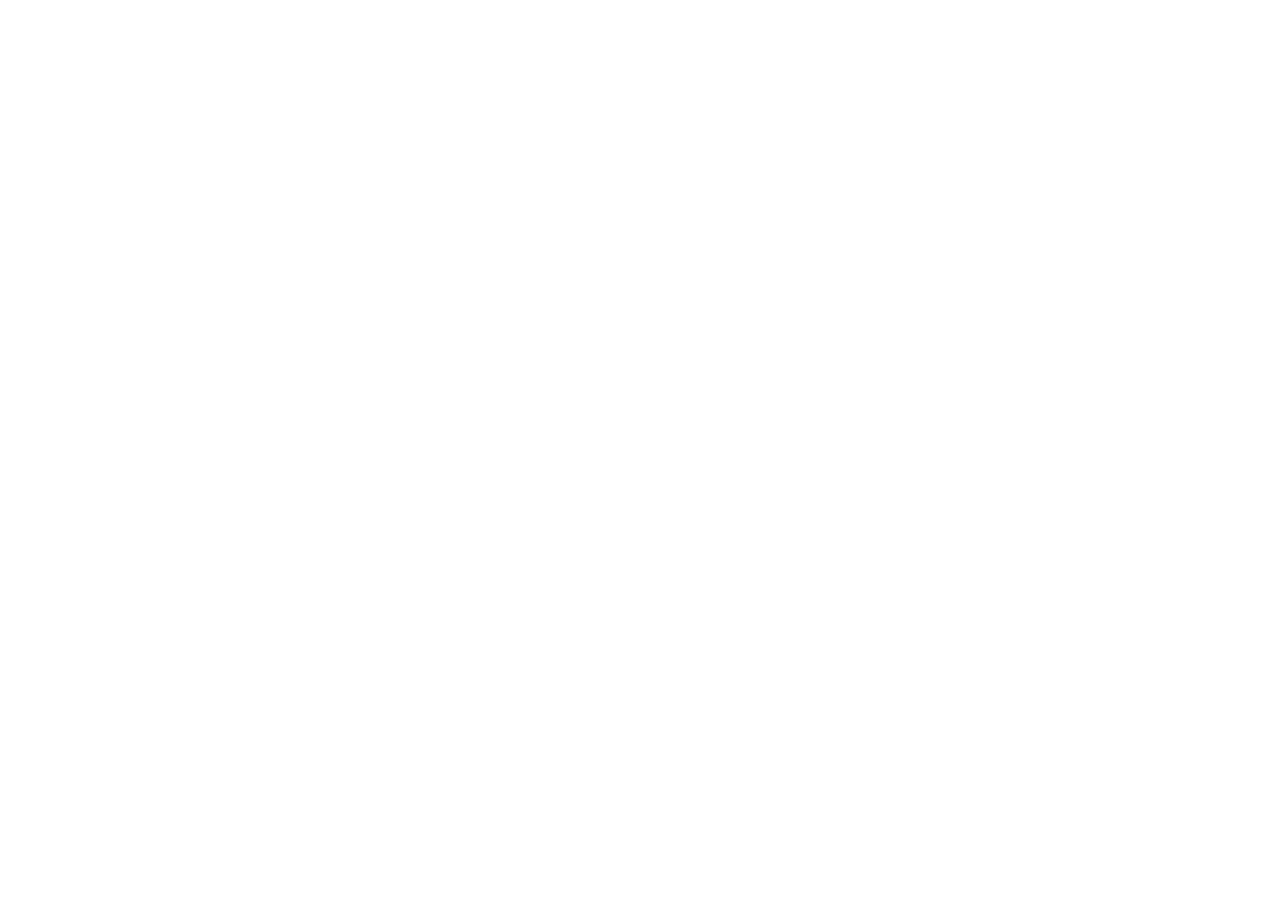
==== index.html @ 8ab2ed99 "index y js" ====
<!DOCTYPE html>
<html lang="en">
<head>
    <meta charset="UTF-8">
    <meta name="viewport" content="width=device-width, initial-scale=1.0">
    <title>Document</title>
    <script src="js/main.js"></script>
</head>
<body>
    
</body>
</html>
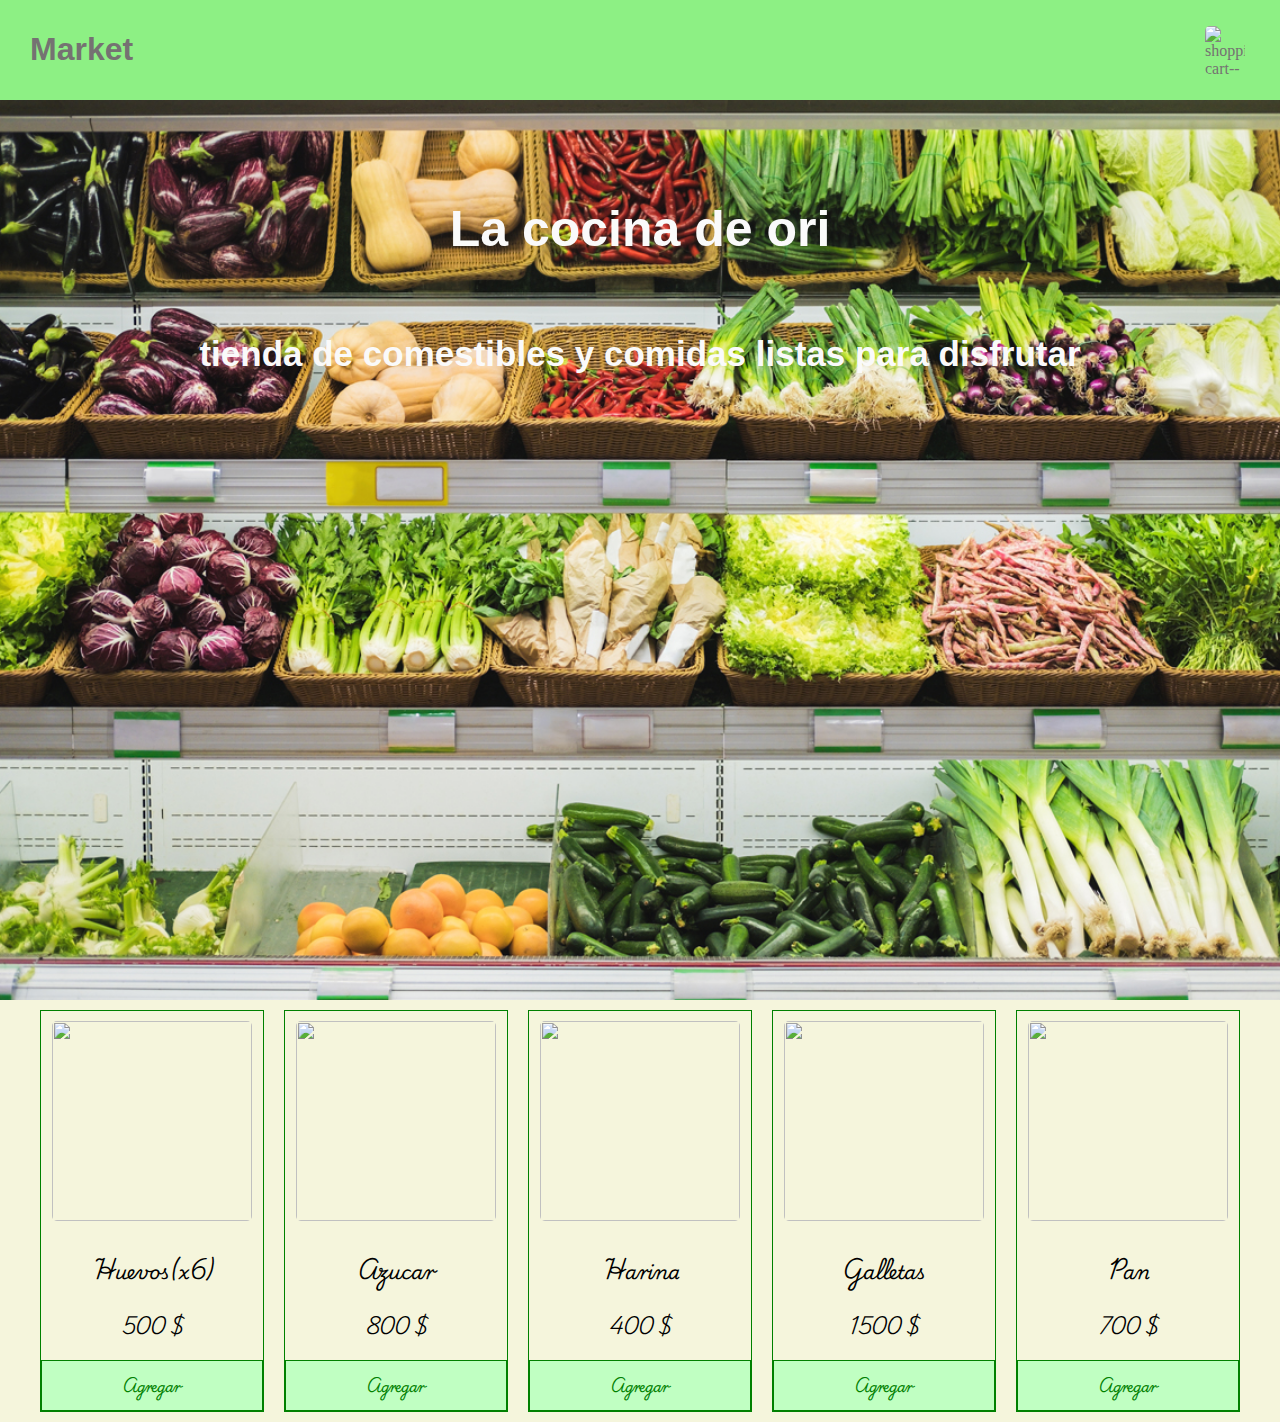
==== commit e38fd396: "ecomerce" ====
--- a/index.html
+++ b/index.html
@@ -1,12 +1,42 @@
 <!DOCTYPE html>
 <html lang="en">
 <head>
+    <link rel="preconnect" href="https://fonts.googleapis.com">
+<link rel="preconnect" href="https://fonts.gstatic.com" crossorigin>
+<link href="https://fonts.googleapis.com/css2?family=Playwrite+CU:wght@100..400&display=swap" rel="stylesheet">
     <meta charset="UTF-8">
     <meta name="viewport" content="width=device-width, initial-scale=1.0">
     <title>Document</title>
-    <script src="js/main.js"></script>
+    <link rel="stylesheet" href="styles/style.css">
+   
 </head>
 <body>
+    <header>
+        <nav>
+            <h1>Market</h1>
+            <img id="buyitem" width="48" height="48" src="https://img.icons8.com/material-outlined/48/shopping-cart--v1.png" alt="shopping-cart--v1"/>
+
+        </nav>
+    </header>
     
+    <main>
+        <div>
+            <h2> La cocina de ori</h2>
+            <p> tienda de comestibles y comidas listas para disfrutar</p>
+
+        
+        </div>
+
+       </main>
+    <!-- card -->
+     <div id="tienda"    class="tienda">
+
+     </div>
+     <div id="CarritoCont" class="CarritoCont"></div>
+    
+
+     
+
+ <script src="js/main.js"></script>    
 </body>
 </html>--- a/styles/style.css
+++ b/styles/style.css
@@ -0,0 +1,178 @@
+body{
+    padding: 0;
+    margin: 0;
+    background-color: beige;
+}
+header{
+    position: sticky;
+    z-index: 3;
+    top: 0;
+}
+nav{
+    display: flex;
+    justify-content: space-between;
+    align-items: center;
+    background-color:rgb(141, 240, 132);
+    padding: 10px ;
+    background-size: cover;
+    color: rgb(117, 114, 114);
+    
+
+    h1{
+        font-family: Arial, Helvetica, sans-serif;
+        font-weight: bolder;
+        margin-left: 20px;
+
+    }
+    img{
+        margin-right: 20px;
+        border-radius: 10px;
+        padding: 5px;
+        width: 40px;
+        cursor: pointer;
+        &:active {
+           background-color: rgb(192, 255, 194);
+        }
+    }
+    
+
+}
+main{
+    background-image: url(../img/tienda-fisica-gana-amazon-comprar-alimentos-gran-consumo.jpg);
+    background-size: cover;
+    background-position: center;  
+    height: 100vh;
+    background-repeat: no-repeat;
+
+    div{
+        display: flex;
+        flex-direction: column;
+        justify-content: center;
+        align-items: center;
+        text-align: end;
+        color: rgb(250, 250, 250);
+       font-family: Arial, Helvetica, sans-serif;
+       h2{
+        margin-top: 100px;
+        font-size: 50px;
+        font-weight: bolder;
+        
+       } 
+       p{
+        font-size: 35px;
+        font-weight: bolder;
+       }
+    }
+
+ 
+    
+}
+.tienda{
+
+display: flex;
+justify-content: center;
+align-items: center;
+flex-wrap: wrap;
+div{
+    border: solid 1px green;
+    justify-content: center;
+    align-items: center;
+    align-content: center;
+    text-align: center;
+    margin: 10px;
+    font-family: "Playwrite CU", cursive;
+    button{
+        padding: 10px 80px;
+        
+        background-color:rgb(192, 255, 194) ;
+        border: solid 1px ;
+        color: green;
+        font-weight: 800;
+        font-family: "Playwrite CU", cursive;
+        &:hover{
+            background-color: rgb(69, 243, 75);
+        }
+    }
+ img{
+    margin-top: 10px;
+        width: 200px;
+        border-radius: 5px;
+        height: 200px;
+    }   
+}
+
+    
+}
+
+
+.CarritoCont{
+    position: fixed;
+    display: flex;
+    justify-content: center;
+    align-items: center;
+    align-content: center;
+    flex-direction: column;
+    transform: translateY(-1020px);
+    right: 0;
+    background-color:rgb(192, 255, 194);
+    padding-left: 20px;
+ 
+}
+.modal{
+    display: flex;
+    justify-content: space-between;
+    gap: 450px;
+    margin-right: 10px;
+    font-family: Arial, Helvetica, sans-serif;
+    cursor: pointer;
+  }
+.Compras{
+   display:grid;
+    grid-template-columns: repeat(4,1fr);
+    justify-content: center;
+    align-items: center;
+    align-content: center;
+    gap: 80px;
+    font-family: Arial, Helvetica, sans-serif;
+    h3{
+        font-weight: 100;
+    }
+    p{
+        font-weight: bolder;
+        font-size: 20px;
+    }
+    img{ 
+        width: 100px;
+        height: 100px;
+        margin-bottom: 20px;
+    border-radius: 20px;}
+    button{
+        background-color:rgb(15, 166, 15);
+        color: white;
+        border: solid 2px  black;
+        cursor: pointer;
+        padding: 0px;
+        margin: 0 20px;
+        padding: 5px 0px;
+    }
+
+
+    }
+    .total{
+        font-size: 30px;
+        font-family: Arial, Helvetica, sans-serif;
+        display: flex;
+        gap: 200px;
+        button{
+            padding: 0px 40px;
+            margin: 20px 0px;
+            border-radius: 5px;
+            background-color:rgb(15, 166, 15 );
+            border: solid 1px;
+            color: white;
+            font-family: Arial, Helvetica, sans-serif;
+            font-size: 25px;
+            font-weight: 700;
+            cursor: pointer;
+        }
+    }
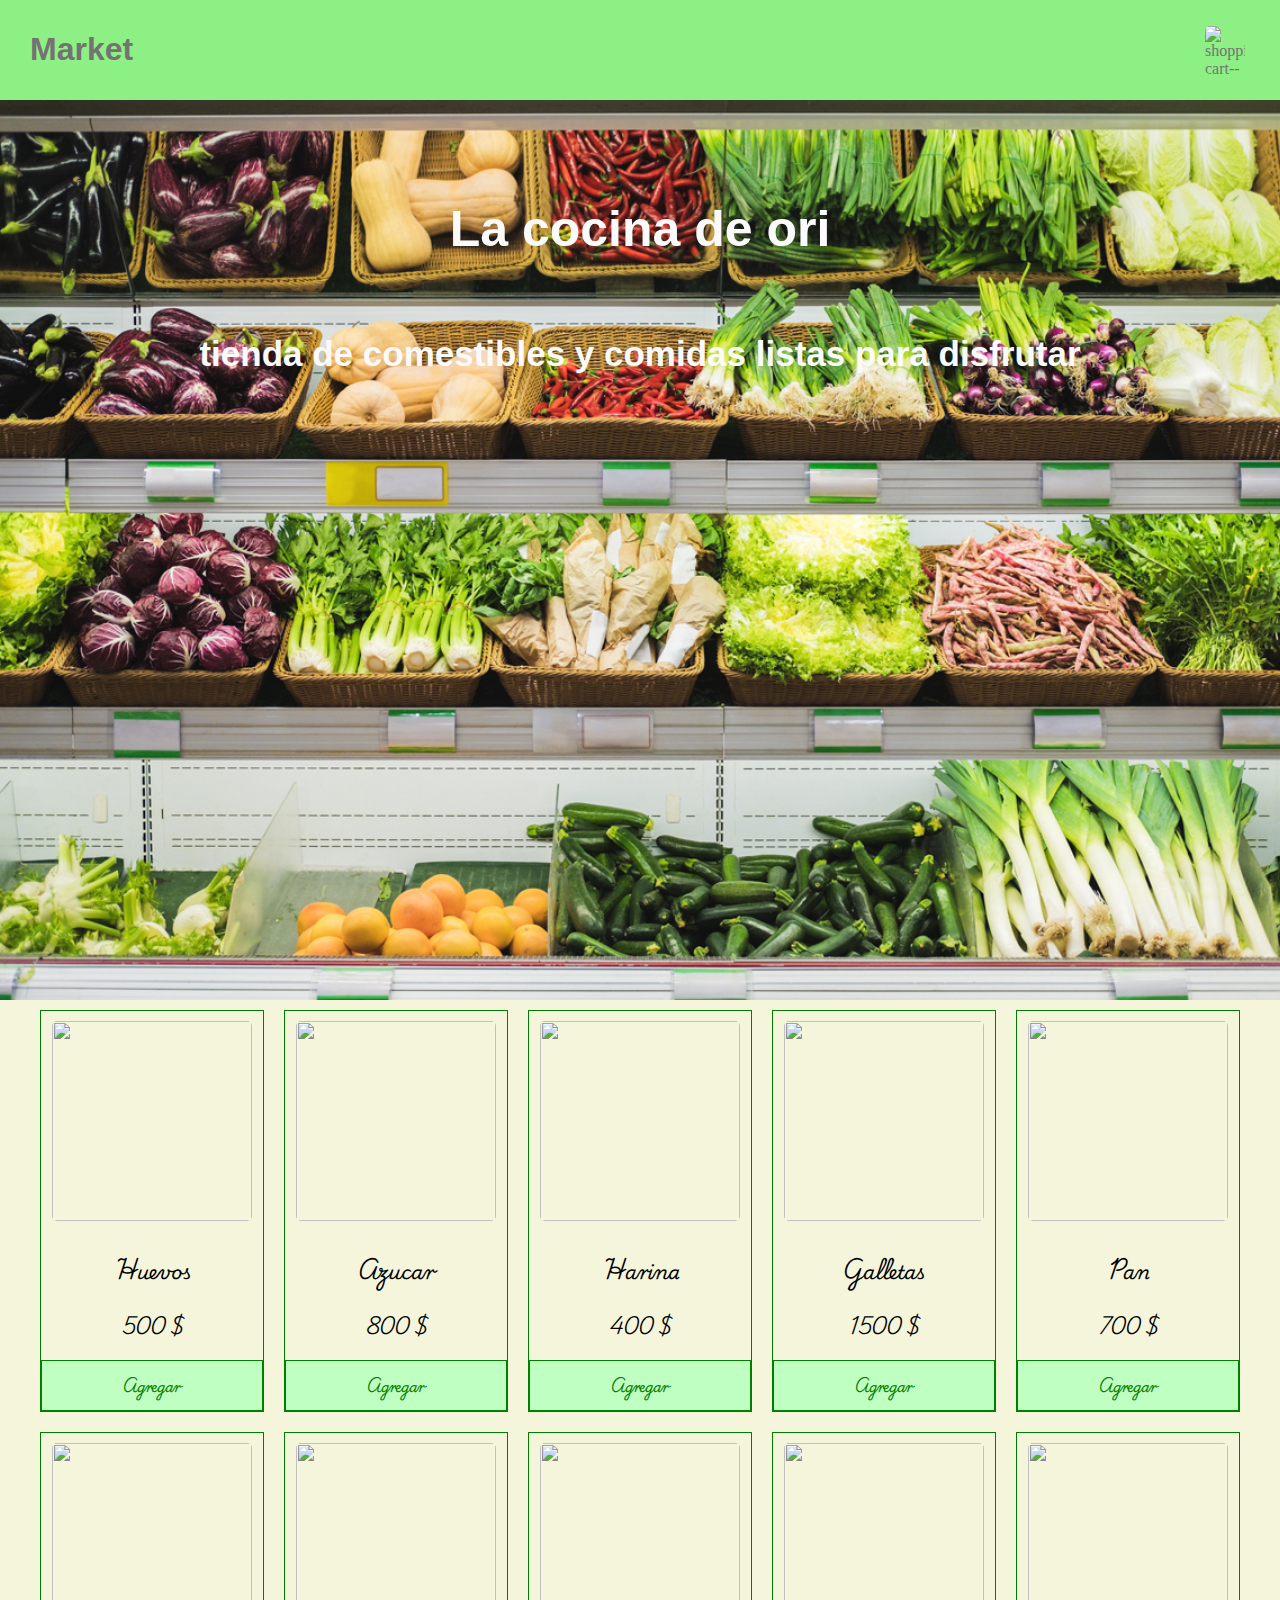
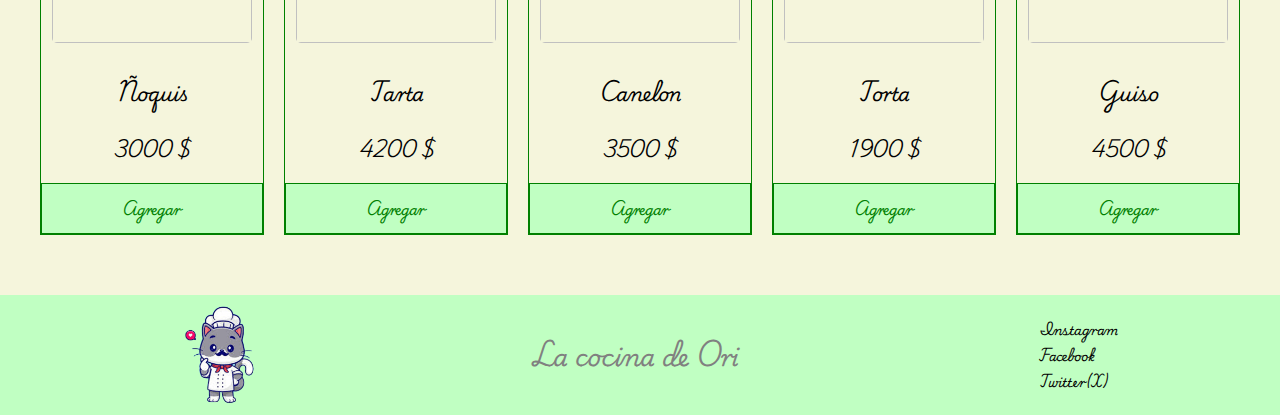
==== commit 80f4f021: "arreglos" ====
--- a/index.html
+++ b/index.html
@@ -35,8 +35,11 @@
      <div id="CarritoCont" class="CarritoCont"></div>
     
 
-     
+     <footer id="footer" class="footer"> 
 
- <script src="js/main.js"></script>    
+     </footer>
+    <script src="js/productos.js"></script>
+    <script src="js/main.js"></script>    
+    
 </body>
 </html>--- a/styles/style.css
+++ b/styles/style.css
@@ -103,17 +103,17 @@
 
     
 }
-
+/* Carrito Modal */
 
 .CarritoCont{
-    position: fixed;
+    
     display: flex;
     justify-content: center;
     align-items: center;
     align-content: center;
     flex-direction: column;
-    transform: translateY(-1020px);
-    right: 0;
+   
+ 
     background-color:rgb(192, 255, 194);
     padding-left: 20px;
  
@@ -142,9 +142,9 @@
         font-size: 20px;
     }
     img{ 
-        width: 100px;
-        height: 100px;
-        margin-bottom: 20px;
+        width: 70px;
+        height: 70px;
+        margin-bottom: 5px;
     border-radius: 20px;}
     button{
         background-color:rgb(15, 166, 15);
@@ -176,3 +176,36 @@
             cursor: pointer;
         }
     }
+
+ footer{
+    margin-top: 50px;
+    display: flex;
+    align-items: center;
+    justify-content: center;
+    gap: 300px;
+    background-color:rgb(192, 255, 194);
+ }
+ .piefinal{
+    display: flex;
+    align-items: center;
+    gap :250px;
+    color: grey;
+    font-size: 20px;
+    font-family: "Playwrite CU", cursive;
+    img{
+        width: 120px;
+    }
+ }
+ .piefinal2{
+    display: flex;
+    flex-direction: column;
+    a{ text-decoration: none;
+        font-family: "Playwrite CU", cursive;
+        font-size: 12px;
+        color: black;
+        &:hover{
+            color: green;
+        }
+    }
+
+ }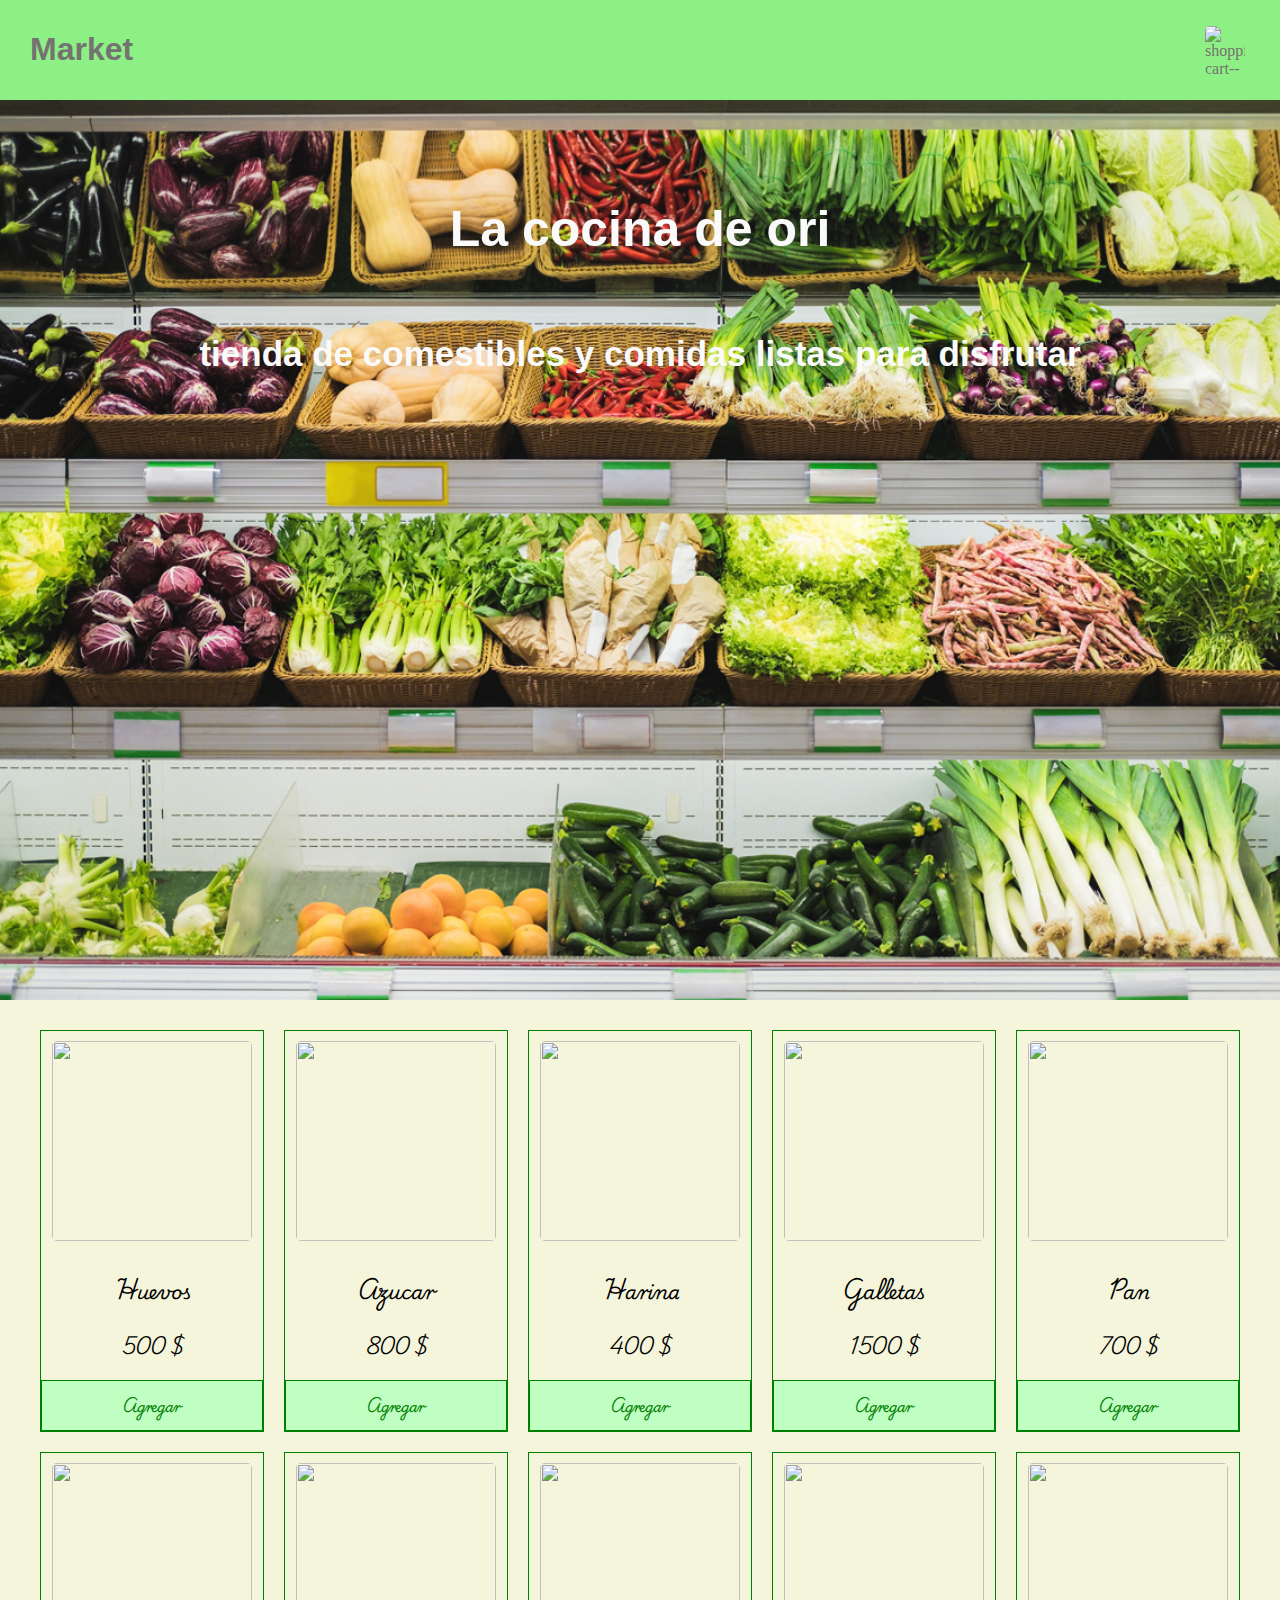
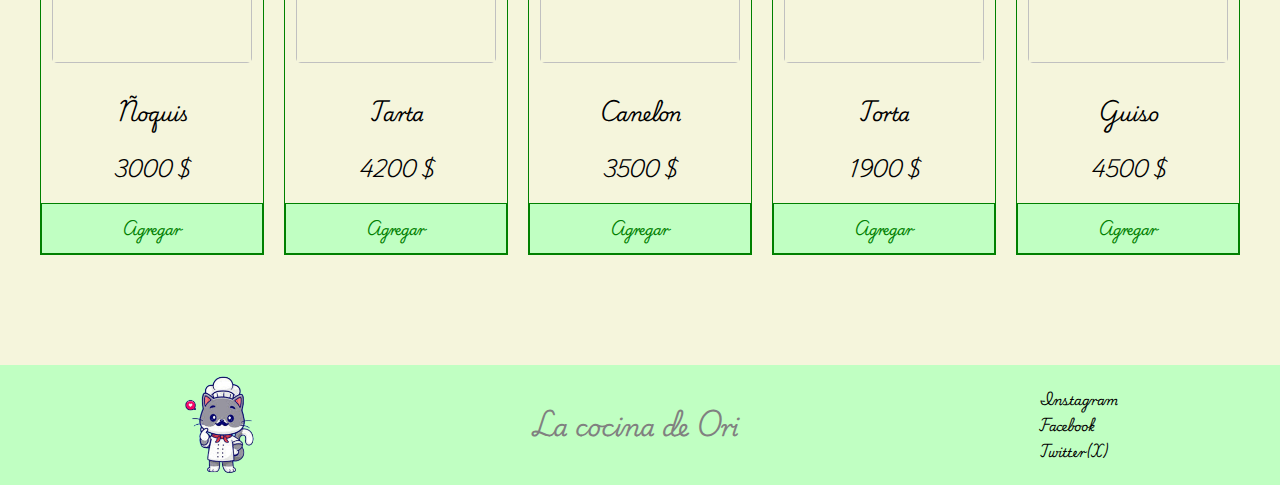
==== commit c064e48d: "ultimos retoques" ====
--- a/index.html
+++ b/index.html
@@ -19,7 +19,7 @@
         </nav>
     </header>
     
-    <main>
+    <main class="tiendamain">
         <div>
             <h2> La cocina de ori</h2>
             <p> tienda de comestibles y comidas listas para disfrutar</p>
@@ -38,8 +38,10 @@
      <footer id="footer" class="footer"> 
 
      </footer>
+     <script src="https://cdn.jsdelivr.net/npm/sweetalert2@11"></script>
     <script src="js/productos.js"></script>
     <script src="js/main.js"></script>    
     
+    
 </body>
 </html>--- a/styles/style.css
+++ b/styles/style.css
@@ -7,6 +7,14 @@
     position: sticky;
     z-index: 3;
     top: 0;
+    a{
+        text-decoration: none;
+        font-family: Arial, Helvetica, sans-serif;
+        color: gray;
+        font-weight: bolder;
+        font-size: 20px;
+        margin-right: 50px;
+    }
 }
 nav{
     display: flex;
@@ -37,7 +45,7 @@
     
 
 }
-main{
+.tiendamain{
     background-image: url(../img/tienda-fisica-gana-amazon-comprar-alimentos-gran-consumo.jpg);
     background-size: cover;
     background-position: center;  
@@ -68,7 +76,7 @@
     
 }
 .tienda{
-
+margin-top: 20px;
 display: flex;
 justify-content: center;
 align-items: center;
@@ -106,7 +114,7 @@
 /* Carrito Modal */
 
 .CarritoCont{
-    
+    margin: 50px;
     display: flex;
     justify-content: center;
     align-items: center;
@@ -128,7 +136,7 @@
   }
 .Compras{
    display:grid;
-    grid-template-columns: repeat(4,1fr);
+    grid-template-columns: repeat(7,1fr);
     justify-content: center;
     align-items: center;
     align-content: center;
@@ -208,4 +216,43 @@
         }
     }
 
- }+ }
+ .formulario{
+    display: flex;
+    flex-direction: column;
+    justify-content: center;
+    align-items: center;
+    form{
+        display: flex;
+        flex-direction: column;
+        justify-content: center;
+        width: 400px;
+        background-color: rgb(235, 235, 183);
+        margin-top: 100px;
+        border-radius: 5PX;
+        box-shadow: 9px 8px 15px 0px  rgba(71, 71, 49, 0.386) ;
+        font-size: 12px;
+        font-family: "Playwrite CU", cursive;
+        padding: 20px;
+        margin-bottom: 80px;
+        input{
+            margin-bottom: 10px;
+            padding: 5px;
+            border-radius: 5px;
+            border: none;
+        }
+        button{
+            width: 100px;
+            padding: 5px;
+            margin: auto;
+            border: none;
+            border-radius: 5px;
+            font-weight: 700;
+            cursor: pointer;
+            font-family: "Playwrite CU", cursive;
+            background-color:rgb(192, 255, 194);
+        }
+    }
+ }
+.restar{ cursor: pointer;}
+.sumar{ cursor: pointer;}